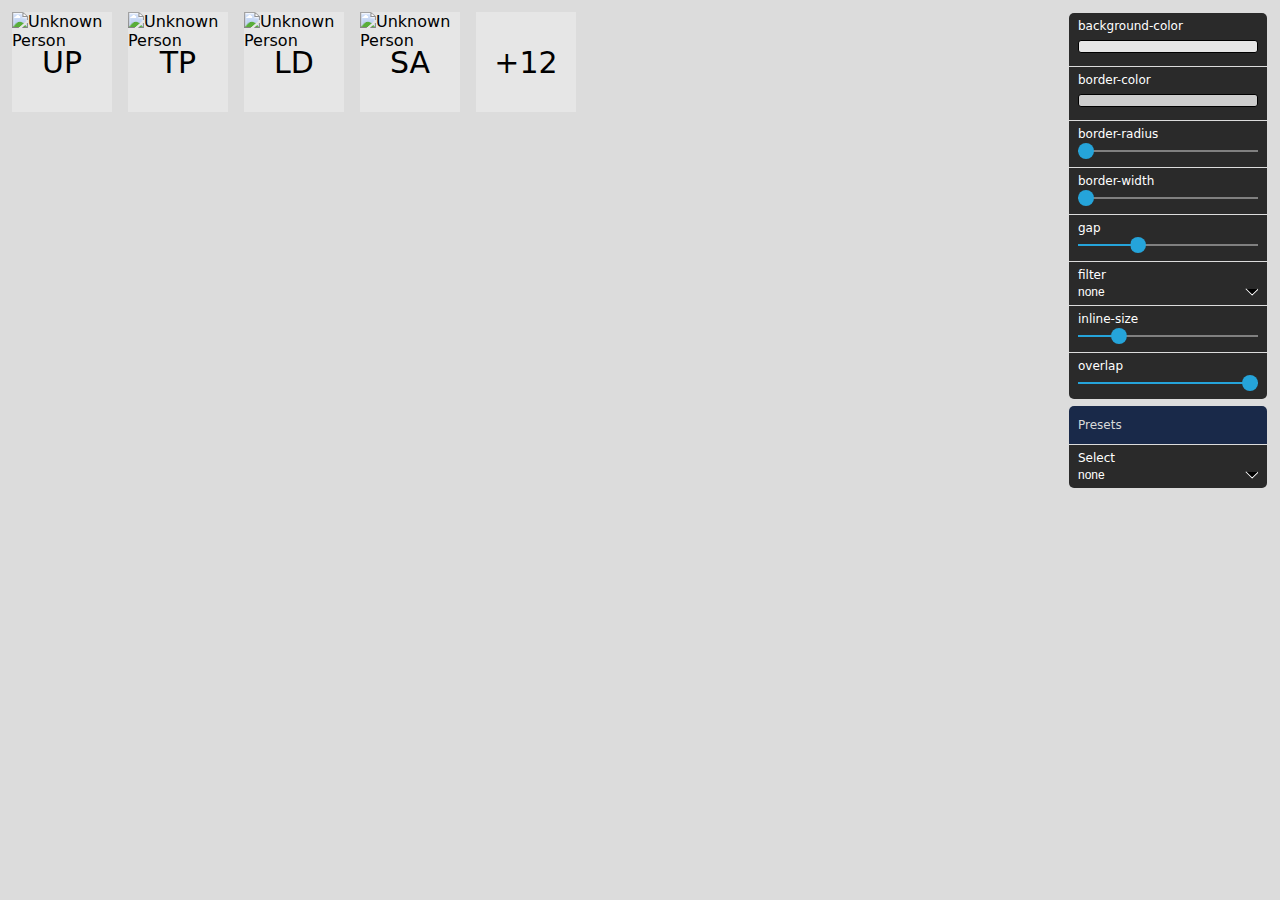
==== avatar.html @ 5a77693a "Init" ====
<!DOCTYPE html>
<html lang="en-US" dir="ltr">
<head>
  <title>Avatar Creator</title>
  <meta charset="UTF-8">
  <meta name="viewport" content="width=device-width, initial-scale=1, viewport-fit=cover">
  <link rel="stylesheet" href="app.css" />

  <style>
    /* Avatar Component */
    .c-avatar {
      block-size: fit-content;
      display: flex;
      gap: var(--c-avatar-gap, 1em);
      inline-size: fit-content;
      margin: unset;
      padding: unset;
    }
    .c-avatar-item {
      aspect-ratio: 1 / 1;
      background: var(--c-avatar-bg, #E6E6E6);
      border: var(--c-avatar-bdw, 0%) solid var(--c-avatar-bdc, #CCCCCC);
      border-radius: var(--c-avatar-bdrs, 0%);
      container-type: inline-size;
      display: grid;
      font-family: ui-sans-serif, system-ui, sans-serif;
      inline-size: var(--c-avatar-is, 150px);
      place-content: center;
      position: relative;
    }
    .c-avatar-item img {
      border-radius: inherit;
      filter: var(--c-avatar-fil, none);
      inline-size: 100%;
      inset: 0;
      position: absolute;
    }
    .c-avatar-item :not(img) {
      font-size: 30cqi;
      font-weight: 300;
    }
    .c-avatar-item:not(:first-of-type) {
      margin-inline-start: var(--c-avatar-ovl, 0%);
    }
  </style>
</head>
<body>

<main>
  <ul class="c-avatar">
    <li class="c-avatar-item">
      <strong>UP</strong>
      <img src="/assets/avatar.jpg" alt="Unknown Person" />
    </li>
    <li class="c-avatar-item">
      <strong>TP</strong>
      <img src="/assets/avatar2.jpg" alt="Unknown Person" />
    </li>
    <li class="c-avatar-item">
      <strong>LD</strong>
      <img src="/assets/avatar3.jpg" alt="Unknown Person" />
    </li>
    <li class="c-avatar-item">
      <strong>SA</strong>
      <img src="/assets/avatar4.jpg" alt="Unknown Person" />
    </li>
    <li class="c-avatar-item">
      <strong>+12</strong>
    </li>
  </ul>

  <form class="app" id="app">
    <fieldset>
      <label>
        <span>background-color</span>
        <input type="color" name="c-avatar-bg" value="#E6E6E6" data-scope="root" />
      </label>
      <label>
        <span>border-color</span>
        <input type="color" name="c-avatar-bdc" value="#CCCCCC" data-scope="root" />
      </label>
      <label>
        <span>border-radius</span>
        <input type="range" name="c-avatar-bdrs" min="0" max="50" value="0" step="0.125" data-scope="root" data-unit="%" />
      </label>
      <label>
        <span>border-width</span>
        <input type="range" name="c-avatar-bdw" max="1" step="0.01" value="0" data-scope="root" data-unit="cqmin" />
      </label>
      <label>
        <span>gap</span>
        <input type="range" name="c-avatar-gap" min="0" max="50" value="16" data-scope="root" data-unit="px" />
      </label>
      <label>
        <span>filter</span>
        <select name="c-avatar-fil" data-scope="root">
          <option value="none">none</option>
          <option value="grayscale()">grayscale</option>
          <option value="sepia()">sepia</option>
          <option value="sepia(50%) grayscale(50%)">sepia / gray</option>
        </select>
      </label>
      <label>
        <span>inline-size</span>
        <input type="range" min="50" max="300" value="100" name="c-avatar-is" data-scope="root" data-unit="px" />
      </label>
      <label>
        <span>overlap</span>
        <input type="range" min="-12" max="0" value="0" name="c-avatar-ovl" data-scope="root" data-unit="%" />
      </label>
    </fieldset>
    <fieldset>
      <legend>Presets</legend>
      <label>
        <span>Select</span>
        <select name="presets" form="presets">
          <option value="none">none</option>
        </select>
      </label>
      <!-- <button type="button">Save</button> -->
    </fieldset>
  </form>
</main>

<script type="module">
import App from './app.js'
new App(app)
</script>
</body>
</html>
---- app.css ----
/* UI Controls for my Codepen Apps */
body {
  --app-gap: .75em;
	--app-width: 200px;
	background-color: var(--app-bg, gainsboro);
  color: CanvasText;
  color-scheme: light dark;
  font-family: var(--app-ff, ui-sans-serif, system-ui, sans-serif);
  margin: var(--app-gap);
}
.app {
  --bgc: color-mix(in srgb, Canvas 90%, white);
  --bdrs: 5px;
  --c: CanvasText;
  --fsz: 12px;
  --gap: 1px;
  --gap-c: var(--app-bg, gainsboro);
  --pb: .5em;
  --pi: .75em;

  --color-accent: hsl(198, 71%, 50%);
  --color-border: GrayText;
  --label-gap: 1em;

  /* input range */
  --input-range-brgt-down: 80%;
  --input-range-brgt-hover: 120%;
  --input-range-thumb-bdrs: 50%;
  --input-range-thumb-bg: var(--color-accent);
  --input-range-thumb-bs: 1rem;
  --input-range-thumb-is: 1rem;
  --input-range-track-bs: 1px;
  --input-range-track-lower: var(--color-accent);
  --input-range-track-upper: var(--color-border);

  color-scheme: dark;
  display: grid;
  font-size: var(--fsz);
  font-weight: 300;
  inline-size: var(--app-width, max-content);
}
.app button {
  background: var(--color-accent);
  color: hsl(198, 71%, 5%);
  padding-block: 1.5ch;
}
div:has(details) { position: relative; }
fieldset {
  border-width: 0;
  border: 1px solid var(--gap-c);
  border-radius: var(--bdrs);
  color: var(--c);
  display: grid;
  gap: var(--gap);
  margin: 0 0 .5em 0;
  padding: unset;
}
fieldset >* {
  background-color: var(--bgc);
  padding-block: var(--pb);
  padding-inline: var(--pi);
}
fieldset >*:first-child { border-radius: var(--bdrs) var(--bdrs) 0 0; }
fieldset >*:last-child { border-radius: 0 0 var(--bdrs) var(--bdrs); }
fieldset >*:only-child { border-radius: var(--bdrs); }

/* color */
input[type="color"] {
  background: none;
  border: 0;
  inline-size: 100%;
  padding: 0;
 }
input[type="color"]::-webkit-color-swatch-wrapper { padding: var(--pb) 0; }
input[type="color"]::-webkit-color-swatch {
  border-color: CanvasText;
  border-radius: 3px;
}
label { display: inline-grid; }
legend {
  background: color-mix(in srgb, Canvas 70%, HighLight);
  color: color-mix(in srgb, HighLightText 85%, black);
  border-bottom: 1px solid var(--gap-c);
  font-weight: 400;
  inline-size: calc(100% - (2 * var(--app-gap)));
  padding-block: calc(2 * var(--pb));
}
main {
	display: grid;
	gap: var(--app-gap);
}
radio-group {
  display: grid;
  gap: 3px;
  grid-template-columns: repeat(6, 1fr);
}
radio-group::before {
  content: attr(aria-label);
  grid-column: span 6;
}
radio-group input + span {
  aspect-ratio: 1;
  border: var(--gap) solid var(--gap-c);
  display: grid;
  place-content: center;
}
radio-group input:checked + span {
  background-color: #FFF;
  color: var(--bgc);
}
summary {
  align-items: center;
  display: flex;
  gap: var(--label-gap);
  justify-content: space-between;
  list-style-type: none;
}
summari > i { margin-inline-start: var(--label-gap); }
summary::-webkit-details-marker { display: none; }
summary +* { max-inline-size: min-content; }

[type="number"] {
  background: transparent;
  inline-size: 3.5em;
}
:is([type="number"], [type="text"], select) {
  -webkit-appearance: none;
  appearance: none;
  border: none;
  color: inherit;
  font-size: inherit;
}
[type="text"] {
  background: none;
  font-family: ui-monospace, monospace;
}
select {
  background: transparent url("data:image/svg+xml;utf8,<svg xmlns='http://www.w3.org/2000/svg' viewBox='0 0 24 24' stroke-width='1' stroke='white' stroke-linecap='round' stroke-linejoin='round'><polyline points='6 9 12 15 18 9' /></svg>");
  background-repeat: no-repeat;
  background-position: 104% 50%;
  background-size: 2em;
  padding-inline-end: 1em;
}

@media (min-width: 800px) {
	.app { place-self: start end; }
	main {
		grid-auto-columns: 1fr var(--app-width);
		grid-auto-flow: column;
	}
}

/* ======= MODIFIERS ====== */
.app:not(.horizontal) details { padding-block: calc(1.5 * var(--pb)); }
.app:not(.horizontal) select { margin-block-start: calc(var(--pb) / 2); }

@media (min-width: 600px) {
  .horizontal fieldset { 
    grid-auto-flow: column;
    grid-auto-columns: max-content;
    place-content: center;
  }
  .horizontal fieldset >*:first-child { border-radius: var(--bdrs) 0 0 var(--bdrs); }
  .horizontal fieldset >*:last-child { border-radius: 0 var(--bdrs) var(--bdrs) 0; }
  .horizontal-labels div:has(details) {
    display: grid;
    place-content: center;
  }
  .horizontal-labels label {
    align-items: center;
    display: flex;
    gap: var(--label-gap);
  }
  .horizontal summary +* {
    background-color: var(--bgc);
    border-block-start: 1px solid var(--gap-c);
    border-radius: 0 0 var(--bdrs) var(--bdrs); 
    color: var(--c);
    block-size: 10em;
    inline-size: min-content;
    inset-block: 100%;
    inset-inline-start: 0;
    padding: var(--pi);
    position: absolute;
    z-index: 100;
  }
  .horizontal:not(.horizontal-labels) details { padding-block-start: .15em;}
  .horizontal-labels label :is(span, strong)::after { content: ":" }
}

[data-sr] { 
  clip: rect(0 0 0 0);
  clip-path: inset(50%);
  height: 1px;
  left: 0;
  overflow: hidden;
  position: absolute;
  white-space: nowrap;
  width: 1px;
}

/* ======= INPUT RANGE ====== */
:where(input[type="range"]) {
  --_bxsh: var(--input-range-thumb-bxsh, calc(-100vmax - var(--input-range-thumb-is)) 0 0 100vmax var(--input-range-track-lower));
  --_bxsh--focus: inset 0 0 0 3px hsla(200, 0%, 100%, 0.5);
  appearance: none;
  background: #fff0;
  margin-inline: 0;
  overscroll-behavior: contain;
  overflow: hidden;
  touch-action: manipulation;
}
:where(input[type="range"]:active) { cursor: ew-resize; }
/* === WebKit specific styles === */
:where(input[type="range"])::-webkit-slider-runnable-track,
:where(input[type="range"])::-webkit-slider-thumb {
  -webkit-appearance: none;
  appearance: none;
  block-size: var(--input-range-thumb-bs);
  position: relative;
  transition: all ease 100ms;
}
:where(input[type="range"])::-webkit-slider-thumb {
  --_clip-top: calc( ((var(--input-range-thumb-is) - var(--input-range-track-bs) - 1px) / 2));
  --_clip-bottom: calc(var(--input-range-thumb-is) - var(--_clip-top));
  --_clip-radius: calc(var(--input-range-thumb-bdrs) / 10);

  background: var(--input-range-thumb-bg);
  block-size: var(--input-range-thumb-bs);
  border: var(--input-range-thumb-bd, none);
  border-radius: var(--input-range-thumb-bdrs);
  box-shadow: var(--_bxsh);
  clip-path: var(--input-range-thumb-clp, polygon(
    100% 0%,
    var(--_clip-radius) 0%,
    0% var(--_clip-top),
    -100vmax var(--_clip-top),
    -100vmax var(--_clip-bottom),
    0% var(--_clip-bottom),
    var(--_clip-radius) 100%,
    100% 100%
  ));
  filter: brightness(100%);
  inline-size: var(--input-range-thumb-is);
  pointer-events: var(--input-range-thumb-pe, auto);
}
:where(input[type="range"]:dir(rtl))::-webkit-slider-thumb { --input-thumb-bxsh: none; }
:where(input[type="range"])::-webkit-slider-runnable-track {
  background: var(--input-range-track-bg, linear-gradient(var(--input-range-track-upper) 0 0, var(--input-range-track-upper) 0 0) scroll no-repeat center / 100% calc(var(--input-range-track-bs) + 1px));
  background-position: var(--input-range-track-bgp, 50%);
  background-repeat: var(--input-range-track-bgr, no-repeat);
  background-size: var(--input-range-track-bgsz, 100% calc(var(--input-range-track-bs) + 1px));
  border-radius: var(--input-range-track-bdrs, 0);
}
:where(input[type="range"]:active)::-webkit-slider-thumb {
  cursor: ew-resize;
  filter: brightness(var(--input-range-brgt-down));
}
:where(input[type="range"]:disabled)::-webkit-slider-thumb { cursor: not-allowed; }
:where(input[type="range"]:hover)::-webkit-slider-thumb {
  cursor: ew-resize;
  filter: brightness(var(--input-range-brgt-hover));
}
/* === Firefox specific styles === */
:where(input[type="range"])::-moz-range-progress {
  appearance: none;
  background: var(--input-range-progress-bg, var(--input-range-track-lower));
  block-size: var(--input-range-track-bs);
  transition-delay: 30ms;
}
:where(input[type="range"])::-moz-range-thumb {
  background: var(--input-range-thumb-bg);
  block-size: var(--input-range-thumb-bs);
  border-radius: var(--input-range-thumb-bdrs);
  border: var(--input-range-thumb-bd, 0);
  cursor: grab;
  inline-size: var(--input-range-thumb-is);
  pointer-events: auto;
}
:where(input[type="range"])::-moz-range-track {
  block-size: var(--input-range-track-bs);
  background: var(--input-range-track-bg, linear-gradient(var(--input-range-track-upper) 0 0, var(--input-range-track-upper) 0 0) scroll no-repeat center / 100% calc(var(--input-range-track-bs) + 1px));
  background-position: var(--input-range-track-bgp, 50%);
  background-repeat: var(--input-range-track-bgr, no-repeat);
  background-size: var(--input-range-track-bgsz, 100% calc(var(--input-range-track-bs) + 1px));
  border-radius: var(--input-range-track-bdrs, 0);
  inline-size: 100%;
}
:where(input[type="range"]:active)::-moz-range-thumb { cursor: ew-resize; }
:where(input[type="range"]:active)::-moz-range-thumb,
:where(input[type="range"]:active)::-moz-range-progress {
  filter: brightness(var(--input-range-brgt-down));
}
:where(input[type="range"]:disabled)::-moz-range-thumb { cursor: not-allowed; }
:where(input[type="range"]:hover)::-moz-range-thumb,
:where(input[type="range"]:hover)::-moz-range-progress {
  filter: brightness(var(--input-range-brgt-hover));
}
/* === Right-to-left === */
:where([dir="rtl"] input[type="range"])  {
  --_bxsh: var(--input-range-thumb-bxsh, calc(100vmax + var(--input-range-thumb-is)) 0 0 100vmax var(--input-range-track-lower));
}
:where([dir="rtl"] input[type="range"])::-webkit-slider-thumb {
  --input-range-thumb-clp: polygon(
    0% 0%,
    calc(var(--input-range-thumb-is) - var(--_clip-radius)) 0%,
    var(--input-range-thumb-is) var(--_clip-top),
    100vmax var(--_clip-top),
    100vmax var(--_clip-bottom),
    var(--input-range-thumb-is) var(--_clip-bottom),
    calc(var(--input-range-thumb-is) - var(--_clip-radius)) var(--input-range-thumb-is),
    0% var(--input-range-thumb-is)
  );
}
/* === Focus === */
:where(input[type="range"]):focus-visible {
  --outline-color: var(--color-border);
  --outline-style: dotted;
  --outline-offset: 2px;
  --outline-width: 1px;
}
:where(input[type="range"]):focus-visible::-webkit-slider-thumb {
  box-shadow: var(--_bxsh), var(--_bxsh--focus);
}

/* ====== CSS ICONS ====== */
[data-css-icon] {
  --cssico-hover-bgc: transparent;
  --cssico-hover-c: currentcolor;

  --cssico-animdur: .3s;
  --cssico-animtf: ease-in;
  --cssico-bdw: 1px;
  --cssico-bs: 1em; /* block-size is OUTER wrapper width */
  --cssico-c: currentcolor;
  --cssico-is: .75em;	/* inner-size is for INNER icon width (*2) */

  align-items: center;
  background-color: var(--cssico-bgc, transparent);
  block-size: var(--cssico-bs);
  border-radius: var(--cssico-bdrs, 50%);
  box-sizing: content-box;
  display: inline-flex;
  inline-size: var(--cssico-bs);
  justify-content: center;
  position: relative;
  transition:
    var(--cssico-trsp, background-color)
    var(--cssico-animdur)
    var(--cssico-animtf);
}
[data-css-icon]::after,
[data-css-icon]::before {
  background-color: var(--_bgc, transparent);
  block-size: var(--_bs, var(--cssico-is));
  border-color: var(--_bdc, transparent);
  border-radius: 0;
  border-style: solid;
  border-width: var(--_bdw, 0);
  box-sizing: border-box;
  clip-path: var(--_clp, none);
  content: "";
  display: inline-block;
  inline-size: var(--_is, var(--cssico-is));
  position: var(--_pos, relative);
  transform: var(--_trf, none);
  transform-origin: var(--_trfo, 50% 50%);
  transition: all 
    var(--cssico-animdur)
    var(--cssico-animtf);
}
[data-css-icon]::before { content: var(--_cnt); }

/* CHEVRONS / TRIANGLES */
[data-css-icon*="chv-"]::after,
[data-css-icon*="check"]::after {
  --_bdc: var(--cssico-c);
  --_bdw: 0 var(--cssico-bdw) var(--cssico-bdw) 0;
  --_tra: calc(0px - (var(--cssico-is) / 6));
  --_trf: rotate(45deg) translate(var(--_tra), var(--_tra));
}

[data-css-icon*="tri-"]::after {
  --_bgc: var(--cssico-c);
  --_clp: polygon(10% 20%, 50% 90%, 90% 20%);
}
[data-css-icon*="-left"] { transform: rotate(90deg); }
[data-css-icon*="-right"] { transform: rotate(-90deg); }
[data-css-icon*="-up"] { transform: rotate(180deg); }

/* LINES: MINUS, PLUS, EQUALS */
[data-css-icon*="equals"]::after,
[data-css-icon*="equals"]::before,
[data-css-icon*="cross"]::after,
[data-css-icon*="cross"]::before,
[data-css-icon*="minus"]::after,
[data-css-icon*="plus"]::after,
[data-css-icon*="plus"]::before {
  /* `inline-size` need to be the diagonal of the down-arrow side-length (width): sqrt(2) * width. */
  --_bgc: var(--cssico-c);
  --_bs: var(--cssico-bdw);
  --_cnt: '';
  --_is: calc(var(--cssico-is) * 1.4142135623730950488016887242097);
  --_pos: absolute;
}
[data-css-icon*="cross"]::after { --_trf: rotate(45deg); }
[data-css-icon*="cross"]::before { --_trf: rotate(135deg); }
[data-css-icon*="cross-turn"]::after { --_trf: rotate(0deg); }
[data-css-icon*="cross-turn"]::before,
[data-css-icon*="plus"]::before { --_trf: rotate(90deg); }
[data-css-icon*="equals"] { --dist: calc(var(--cssico-is) / 4); }
[data-css-icon*="equals"]::after { --_trf: translateY(var(--dist)); }
[data-css-icon*="equals"]::before { --_trf: translateY(calc(0px - var(--dist))); }

[data-css-icon*="check"]::after {
  --_bs: calc(var(--cssico-is) * 1.15);
  --_is: calc(var(--cssico-is) / 1.65);
}

/* MODIFIERS */
[data-css-icon*="outline"] {
  border: var(--cssico-bdw) solid var(--cssico-c);
  box-sizing: border-box;
}
[data-css-icon*="fill"] {
  --cssico-bgc: var(--color-gray-2);
  --c: var(--color-gray-9);
}
[data-css-icon*="square"] {
  --cssico-bdrs: 5px;
}

/* STATES: details[open] */
[open] > summary > [data-css-icon*="chv-down"]::after { --_tra: calc(var(--cssico-is) / 6); --_trf: rotate(45deg) translate(var(--_tra), var(--_tra)) scale(-1);}
[open] > summary > [data-css-icon*="chv-right"]::after { --_trf: rotate(135deg) translate(var(--_tra), var(--_tra)); }
[open] > summary > [data-css-icon*="cross-turn"]::after { --_trf: rotate(45deg); }
[open] > summary > [data-css-icon*="cross-turn"]::before { --_trf: rotate(135deg); }
[open] > summary > [data-css-icon*="equals"]::after  { --_trf: rotate(-45deg); }
[open] > summary > [data-css-icon*="equals"]::before { --_trf: rotate(45deg); }
[open] > summary > [data-css-icon*="plus"]::after { --_trf: rotate(180deg); }
[open] > summary > [data-css-icon*="plus"]::before { --_trf: rotate(-0deg); }
[open] > summary > [data-css-icon*="tri-down"]::after { --_trf: scale(-1); }
[open] > summary > [data-css-icon*="tri-right"]::after { --_trf: rotate(90deg); }

@media (hover: hover) {
  [data-css-icon]:not([data-css-icon*="outline"]):hover {
    --cssico-bgc: var(--cssico-hover-bgc);
    --cssico-c: var(--cssico-hover-c);
  }
}
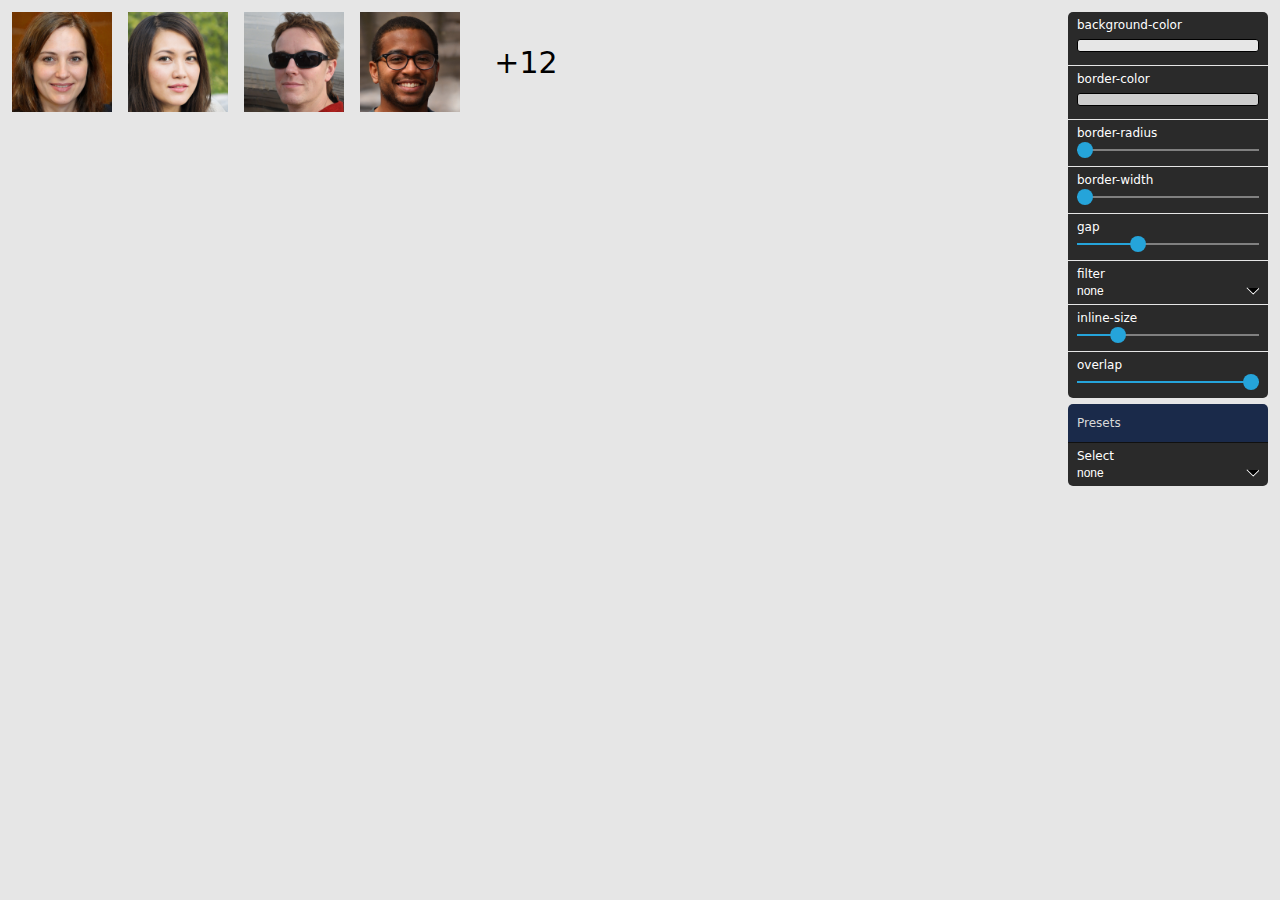
==== commit 0da8c7ca: "Tokens, initial" ====
--- a/avatar.html
+++ b/avatar.html
@@ -36,6 +36,7 @@
       position: absolute;
     }
     .c-avatar-item :not(img) {
+      color: color-contrast(var(--c-avatar-bg, #E6E6E6) vs black, white);
       font-size: 30cqi;
       font-weight: 300;
     }
--- a/app.css
+++ b/app.css
@@ -1,8 +1,9 @@
 /* UI Controls for my Codepen Apps */
-body {
+:where(body) {
+  --app-bg: color-mix(in srgb, Canvas 90%, black);
   --app-gap: .75em;
 	--app-width: 200px;
-	background-color: var(--app-bg, gainsboro);
+	background-color: var(--app-bg);
   color: CanvasText;
   color-scheme: light dark;
   font-family: var(--app-ff, ui-sans-serif, system-ui, sans-serif);
@@ -14,7 +15,7 @@
   --c: CanvasText;
   --fsz: 12px;
   --gap: 1px;
-  --gap-c: var(--app-bg, gainsboro);
+  --gap-c: var(--app-bg);
   --pb: .5em;
   --pi: .75em;
 
@@ -47,7 +48,7 @@
 div:has(details) { position: relative; }
 fieldset {
   border-width: 0;
-  border: 1px solid var(--gap-c);
+  /* border: 1px solid var(--gap-c); */
   border-radius: var(--bdrs);
   color: var(--c);
   display: grid;
@@ -108,38 +109,45 @@
   background-color: #FFF;
   color: var(--bgc);
 }
-summary {
+.app summary {
   align-items: center;
   display: flex;
   gap: var(--label-gap);
   justify-content: space-between;
   list-style-type: none;
 }
-summari > i { margin-inline-start: var(--label-gap); }
-summary::-webkit-details-marker { display: none; }
-summary +* { max-inline-size: min-content; }
-
-[type="number"] {
+.app summari > i { margin-inline-start: var(--label-gap); }
+.app summary::-webkit-details-marker { display: none; }
+.app summary +* { max-inline-size: min-content; }
+
+.app [type="number"] {
   background: transparent;
   inline-size: 3.5em;
 }
-:is([type="number"], [type="text"], select) {
+.app :is([type="number"], [type="text"], select, textarea) {
   -webkit-appearance: none;
   appearance: none;
   border: none;
   color: inherit;
   font-size: inherit;
-}
-[type="text"] {
-  background: none;
-  font-family: ui-monospace, monospace;
-}
-select {
+  
+}
+[type="text"], textarea {
+  margin-block-start: .25em;
+  padding: .33em .5em;
+}
+.app :is([disabled], [readonly]) {
+  color: darkgray;
+}
+.app select {
   background: transparent url("data:image/svg+xml;utf8,<svg xmlns='http://www.w3.org/2000/svg' viewBox='0 0 24 24' stroke-width='1' stroke='white' stroke-linecap='round' stroke-linejoin='round'><polyline points='6 9 12 15 18 9' /></svg>");
   background-repeat: no-repeat;
   background-position: 104% 50%;
   background-size: 2em;
   padding-inline-end: 1em;
+}
+.app textarea {
+  resize: vertical;
 }
 
 @media (min-width: 800px) {
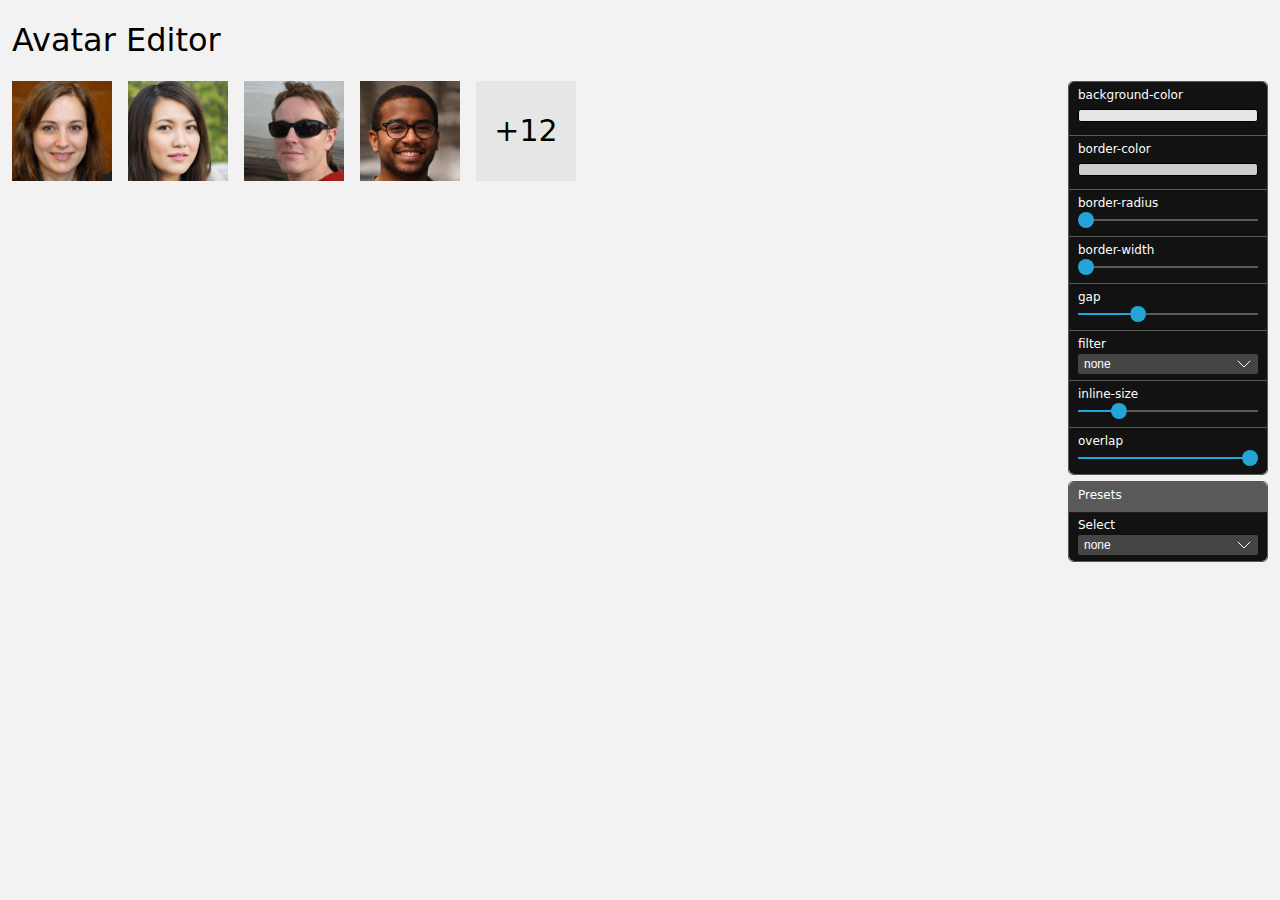
==== commit da25b3a9: "App updates" ====
--- a/avatar.html
+++ b/avatar.html
@@ -46,7 +46,9 @@
   </style>
 </head>
 <body>
-
+<header>
+  <h1>Avatar Editor</h1>
+</header>
 <main>
   <ul class="c-avatar">
     <li class="c-avatar-item">
--- a/app.css
+++ b/app.css
@@ -1,29 +1,44 @@
 /* UI Controls for my Codepen Apps */
 :where(body) {
-  --app-bg: color-mix(in srgb, Canvas 90%, black);
+  --app-body-bg: Canvas;
+  --app-border-c: GrayText;
+  --app-button-bg: var(--color-accent);
+  --app-c: CanvasText;
+  --app-field-bg: Field;
   --app-gap: .75em;
+  --app-input-bdrs: 2px;
+  --app-legend-bs: 1.5em;
+  --app-select-bg: url("data:image/svg+xml;utf8,<svg xmlns='http://www.w3.org/2000/svg' viewBox='0 0 24 24' stroke-width='1' fill='none' stroke='CanvasText' stroke-linecap='round' stroke-linejoin='round'><polyline points='6 9 12 15 18 9' /></svg>");
+  --app-select-bg-white: url("data:image/svg+xml;utf8,<svg xmlns='http://www.w3.org/2000/svg' viewBox='0 0 24 24' stroke-width='1' fill='none' stroke='white' stroke-linecap='round' stroke-linejoin='round'><polyline points='6 9 12 15 18 9' /></svg>");
 	--app-width: 200px;
-	background-color: var(--app-bg);
-  color: CanvasText;
+  --color-accent: hsl(198, 71%, 50%);
+
+	background-color: var(--app-body-bg);
+  color: var(--app-c);
   color-scheme: light dark;
   font-family: var(--app-ff, ui-sans-serif, system-ui, sans-serif);
-  margin: var(--app-gap);
+  margin-block: var(--app-gap);
+  margin-inline: 0;
+  /* max-inline-size: 1440px; */
+  padding-inline: var(--app-gap);
+}
+:where(body > header > h1) {
+  font-weight: 200;
+}
+:where(main) {
+	display: grid;
+	gap: var(--app-gap);
 }
 .app {
-  --bgc: color-mix(in srgb, Canvas 90%, white);
+  --app-bg: Canvas;
+  --app-cs: dark;
   --bdrs: 5px;
-  --c: CanvasText;
   --fsz: 12px;
   --gap: 1px;
-  --gap-c: var(--app-bg);
+  --gap-c: var(--app-body-bg);
   --pb: .5em;
   --pi: .75em;
 
-  --color-accent: hsl(198, 71%, 50%);
-  --color-border: GrayText;
-  --label-gap: 1em;
-
-  /* input range */
   --input-range-brgt-down: 80%;
   --input-range-brgt-hover: 120%;
   --input-range-thumb-bdrs: 50%;
@@ -32,63 +47,144 @@
   --input-range-thumb-is: 1rem;
   --input-range-track-bs: 1px;
   --input-range-track-lower: var(--color-accent);
-  --input-range-track-upper: var(--color-border);
-
-  color-scheme: dark;
+  --input-range-track-upper: var(--app-border-c);
+  --label-gap: 1em;
+
+  color-scheme: var(--app-cs, light);
+  container-name: app;
+  container-type: normal;
   display: grid;
   font-size: var(--fsz);
   font-weight: 300;
   inline-size: var(--app-width, max-content);
 }
+
+@supports(color:color-mix(in srgb, red 50%, tan)) {
+  :where(body) {
+    --app-bg: color-mix(in srgb, Canvas 90%, white);
+    --app-body-bg: color-mix(in srgb, Canvas 95%, CanvasText);
+    --app-border-c: color-mix(in srgb, CanvasText 30%, Canvas);
+    --app-button-bg: color-mix(in srgb, var(--color-accent) 60%, Canvas);
+    --app-field-bg: color-mix(in srgb, Field 95%, FieldText);
+  }
+}
+/* firefox */
+@supports not (color:color-mix(in srgb, red 50%, tan)) {
+  :where(body) {
+    --app-field-bg: hsl(0, 0%, 95%);
+  }
+}
+@media (prefers-color-scheme: dark) {
+  :where(body) {
+    --app-select-bg: var(--app-select-bg-white);
+  }
+}
+@media (hover: hover) {
+  :is(.app, .togglelist) button:hover {
+    background-color: color-mix(in srgb, var(--app-button-bg) 85%, black);
+  }
+  :is(.app, .togglelist) button:is([name="delete"], [type="reset"]):hover {
+    text-decoration: line-through;
+  }
+}
+@container style(--app-cs: dark) {
+  select {
+    --app-select-bg: var(--app-select-bg-white);
+  }
+}
+
 .app button {
-  background: var(--color-accent);
-  color: hsl(198, 71%, 5%);
+  border: none;
   padding-block: 1.5ch;
-}
-div:has(details) { position: relative; }
-fieldset {
+  
+}
+:is(.app, .togglelist) button {
+  background: var(--app-button-bg, var(--color-accent));
+  transition: all .2s ease-in;
+}
+.app button[type="reset"] {
+  --app-button-bg: var(--app-field-bg);
+  opacity: .65;
+}
+.app fieldset {
   border-width: 0;
-  /* border: 1px solid var(--gap-c); */
+  border: 1px solid var(--app-border-c);
   border-radius: var(--bdrs);
-  color: var(--c);
+  color: var(--app-c);
   display: grid;
-  gap: var(--gap);
+  gap: 0;
   margin: 0 0 .5em 0;
+  max-inline-size: var(--app-width);
   padding: unset;
 }
-fieldset >* {
-  background-color: var(--bgc);
+:where(.app fieldset >*) {
+  background-color: var(--app-bg);
+  border-block-end: 1px solid var(--app-border-c);
   padding-block: var(--pb);
   padding-inline: var(--pi);
 }
-fieldset >*:first-child { border-radius: var(--bdrs) var(--bdrs) 0 0; }
-fieldset >*:last-child { border-radius: 0 0 var(--bdrs) var(--bdrs); }
-fieldset >*:only-child { border-radius: var(--bdrs); }
-
-/* color */
-input[type="color"] {
+.app fieldset >*:first-child { border-radius: var(--bdrs) var(--bdrs) 0 0; }
+.app fieldset >*:last-child { border-radius: 0 0 var(--bdrs) var(--bdrs); border: 0; }
+.app fieldset >*:only-child { border-radius: var(--bdrs); }
+
+.app input[type="color"] {
   background: none;
   border: 0;
   inline-size: 100%;
   padding: 0;
  }
-input[type="color"]::-webkit-color-swatch-wrapper { padding: var(--pb) 0; }
-input[type="color"]::-webkit-color-swatch {
+.app input[type="color"]::-webkit-color-swatch-wrapper { padding: var(--pb) 0; }
+.app input[type="color"]::-webkit-color-swatch {
   border-color: CanvasText;
   border-radius: 3px;
 }
-label { display: inline-grid; }
-legend {
-  background: color-mix(in srgb, Canvas 70%, HighLight);
-  color: color-mix(in srgb, HighLightText 85%, black);
+.app :is([type="number"], [type="text"], select, textarea) {
+  -webkit-appearance: none;
+  appearance: none;
+  background-color: var(--app-field-bg);
+  border: none;
+  border-radius: var(--app-input-bdrs);
+  color: inherit;
+  font-size: inherit;
+  max-inline-size: calc(var(--app-width) - (2 * var(--pi)));
+}
+[type="text"], textarea {
+  margin-block-start: .25em;
+  padding: .33em .5em;
+}
+.app :is([disabled], [readonly]) { color: GrayText; }
+.app select {
+  background: transparent var(--app-select-bg);
+  background-repeat: no-repeat;
+  background-position: 99% 50%;
+  background-size: 2em;
+  padding: .25em 1em .25em .5em;
+}
+.app textarea {
+  resize: vertical;
+}
+.app label { display: inline-grid; }
+.app fieldset:has(legend) {
+  padding-block-start: calc(1.7 * var(--app-legend-bs));
+  position: relative;
+}
+.app legend {
+  background: var(--app-border-c);
+  block-size: var(--app-legend-bs);
   border-bottom: 1px solid var(--gap-c);
   font-weight: 400;
   inline-size: calc(100% - (2 * var(--app-gap)));
-  padding-block: calc(2 * var(--pb));
-}
-main {
-	display: grid;
-	gap: var(--app-gap);
+  inset-block-start: 0;
+  position: absolute;
+}
+pre {
+  background-color: hsl(200, 13%, 91%);
+  color: hsl(205, 100%, 10%);
+  padding: 2ch;
+  white-space: pre-wrap;
+}
+pre:has(code:empty) {
+  padding: 0;
 }
 radio-group {
   display: grid;
@@ -101,14 +197,14 @@
 }
 radio-group input + span {
   aspect-ratio: 1;
-  border: var(--gap) solid var(--gap-c);
+  border: var(--gap) solid var(--app-border-c);
   display: grid;
   place-content: center;
 }
 radio-group input:checked + span {
-  background-color: #FFF;
-  color: var(--bgc);
-}
+  background-color: var(--app-field-bg);
+}
+.app div:has(details) { position: relative; }
 .app summary {
   align-items: center;
   display: flex;
@@ -116,39 +212,9 @@
   justify-content: space-between;
   list-style-type: none;
 }
-.app summari > i { margin-inline-start: var(--label-gap); }
+.app summary > i { margin-inline-start: var(--label-gap); }
 .app summary::-webkit-details-marker { display: none; }
 .app summary +* { max-inline-size: min-content; }
-
-.app [type="number"] {
-  background: transparent;
-  inline-size: 3.5em;
-}
-.app :is([type="number"], [type="text"], select, textarea) {
-  -webkit-appearance: none;
-  appearance: none;
-  border: none;
-  color: inherit;
-  font-size: inherit;
-  
-}
-[type="text"], textarea {
-  margin-block-start: .25em;
-  padding: .33em .5em;
-}
-.app :is([disabled], [readonly]) {
-  color: darkgray;
-}
-.app select {
-  background: transparent url("data:image/svg+xml;utf8,<svg xmlns='http://www.w3.org/2000/svg' viewBox='0 0 24 24' stroke-width='1' stroke='white' stroke-linecap='round' stroke-linejoin='round'><polyline points='6 9 12 15 18 9' /></svg>");
-  background-repeat: no-repeat;
-  background-position: 104% 50%;
-  background-size: 2em;
-  padding-inline-end: 1em;
-}
-.app textarea {
-  resize: vertical;
-}
 
 @media (min-width: 800px) {
 	.app { place-self: start end; }
@@ -180,10 +246,10 @@
     gap: var(--label-gap);
   }
   .horizontal summary +* {
-    background-color: var(--bgc);
+    background-color: var(--app-bg);
     border-block-start: 1px solid var(--gap-c);
     border-radius: 0 0 var(--bdrs) var(--bdrs); 
-    color: var(--c);
+    color: var(--app-c);
     block-size: 10em;
     inline-size: min-content;
     inset-block: 100%;
@@ -195,6 +261,34 @@
   .horizontal:not(.horizontal-labels) details { padding-block-start: .15em;}
   .horizontal-labels label :is(span, strong)::after { content: ":" }
 }
+
+/* ======= TOGGLE LIST ====== */
+.togglelist details {
+  border-block-end: 1px solid GrayText;
+  padding-block: 1em;
+}
+.togglelist summary {
+  font-size: 1.2em;
+  font-weight: 500;
+}
+.togglelist table {
+  border-collapse: collapse;
+  margin-block-start: 1em;
+  inline-size: 100%;
+}
+.togglelist :is(td,th) {
+  background-color: Field;
+  border: 1px solid GrayText;
+  font-size: 0.8em;
+  padding: .5em .75em;
+}
+.togglelist th { background: var(--app-field-bg); }
+.togglelist :is(td,th):nth-of-type(1) { inline-size: 15%; }
+.togglelist :is(td,th):nth-of-type(2) { inline-size: 15%; }
+.togglelist :is(td,th):nth-of-type(3) { font-family: ui-monospace, monospace; inline-size: 50%; }
+.togglelist :is(td,th):nth-of-type(4) { inline-size: 20%; text-align: end; }
+.togglelist table button { --app-button-bg: ButtonFace; border: 0; border-radius: .25em; font-size: inherit; padding: .25em .5em; }
+.togglelist table button[name="delete"] { --app-button-bg: ActiveText; color: white }
 
 [data-sr] { 
   clip: rect(0 0 0 0);
@@ -322,7 +416,7 @@
 }
 /* === Focus === */
 :where(input[type="range"]):focus-visible {
-  --outline-color: var(--color-border);
+  --outline-color: var(--app-border-c);
   --outline-style: dotted;
   --outline-offset: 2px;
   --outline-width: 1px;
